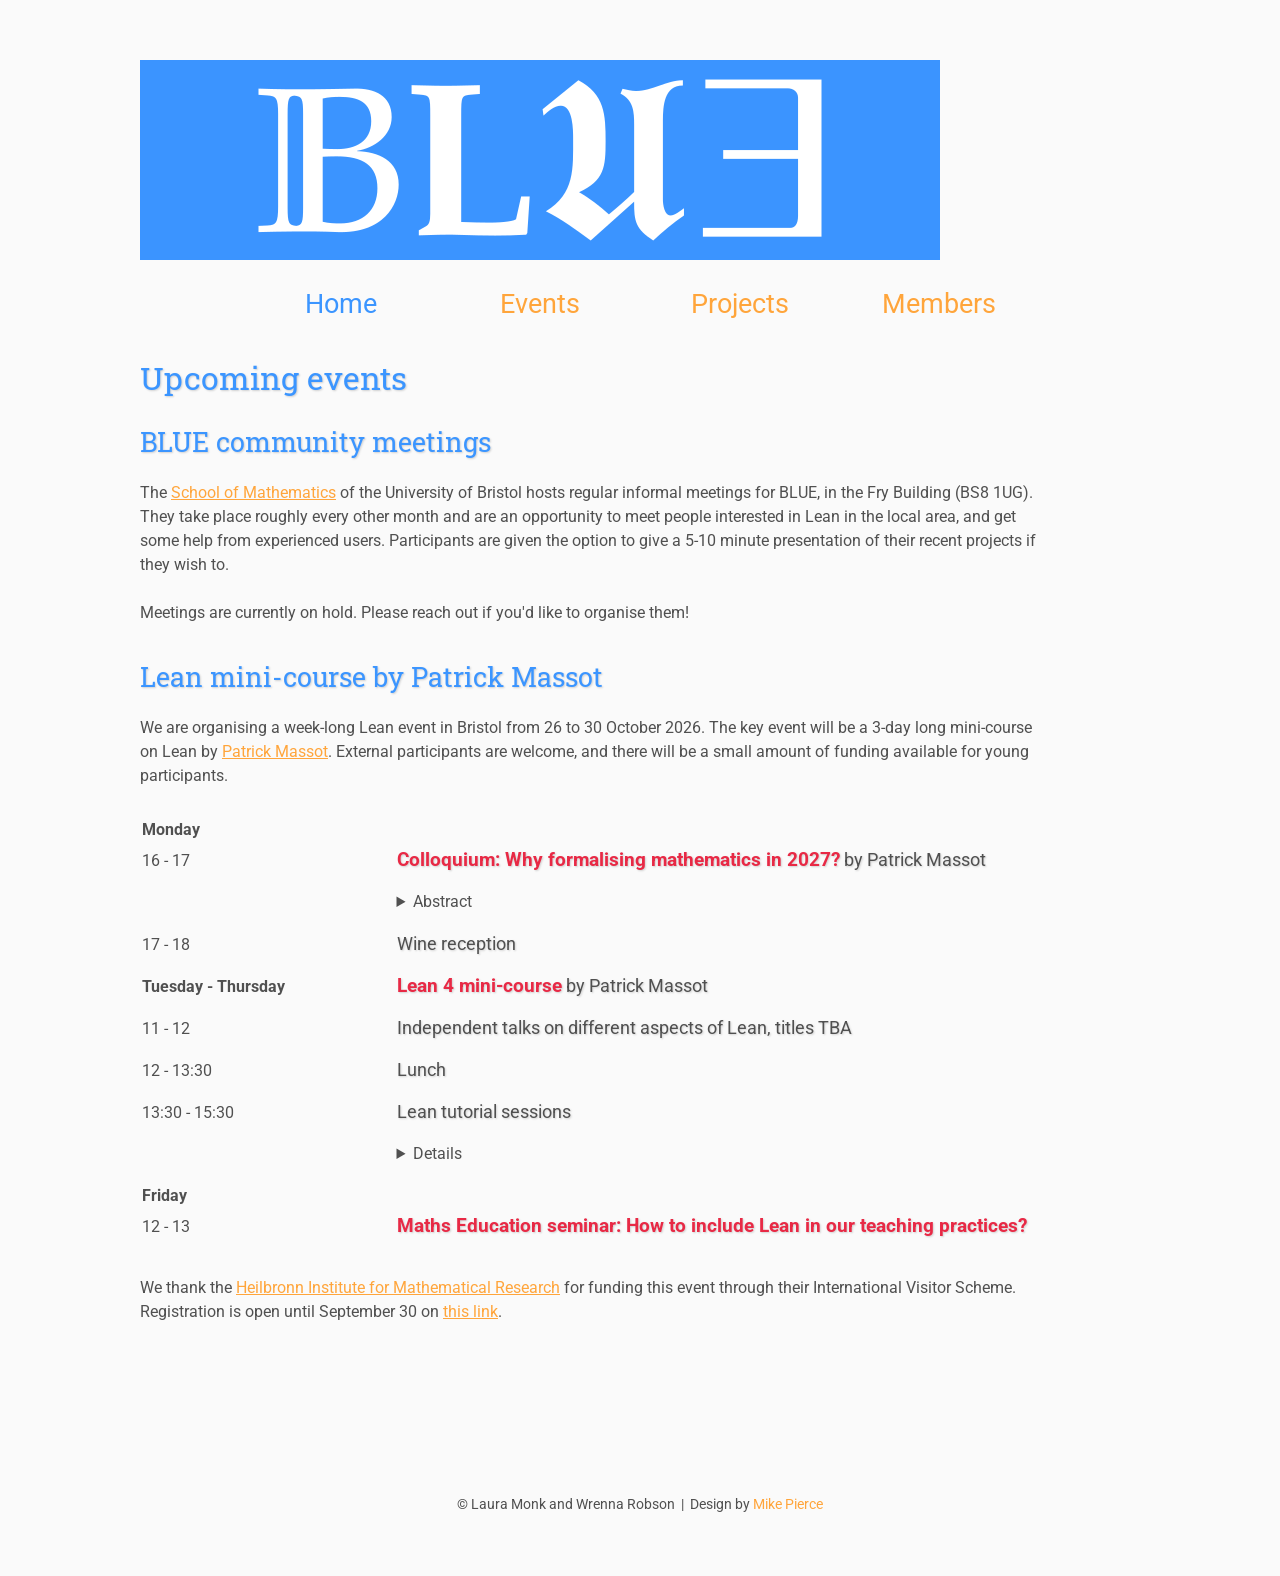
==== events/index.html @ 0155deca "New schedule" ====
<!DOCTYPE html>
<html lang='en'>

<head>
    <base href="..">
    <link rel="shortcut icon" type="image/png" href="assets/favicon.png"/>
    <link rel="stylesheet" type="text/css" media="all" href="assets/main.css"/>
    <meta name="description" content="Bristol Lean Users and Enthusiasts">
    <meta name="resource-type" content="document">
    <meta name="distribution" content="global">
    <meta name="KeyWords" content="Bristol Lean">
    <title>Events | Bristol Lean Users and Enthusiasts</title>
</head>

<body>

    <div class="banner">
        <img src="assets/banner.png" alt="Banner">
    </div>

    <table class="navigation">
        <tr>
            <td class="navigation">
                <a class="current" title="Home Page" href=".">Home</a>
            </td>
            <td class="navigation">
                <a title="Events" href="events">Events</a>
            </td>
            <td class="navigation">
                <a title="Projects" href="projects">Projects</a> 
            </td>
            <td class="navigation">
                <a title="Members" href="members">Members</a>
            </td>
        </tr>
    </table>

    <h2>Upcoming events</h2>

    <h3>BLUE community meetings</h3>
    
    <p> The <a href="https://www.bristol.ac.uk/maths/">School of Mathematics</a> of the University of Bristol hosts 
        regular informal meetings for BLUE, in the Fry Building (BS8 1UG). 
        They take place roughly every other month
        and are an opportunity to meet people interested in Lean in the local area, 
        and get some help from experienced users. 
        Participants are given the option to give a 5-10 minute presentation of their recent projects if they wish to.
        <br> <br>
        Meetings are currently on hold. Please reach out if you'd like to organise them!</p>


    <h3>Lean mini-course by Patrick Massot</h3>
    <p>We are organising a week-long Lean event in Bristol from 26 to 30 October 2026.
        The key event will be a 3-day long mini-course on Lean by 
        <a href="https://www.imo.universite-paris-saclay.fr/~patrick.massot/en/">Patrick Massot</a>.
        External participants are welcome, and there will be a small amount of funding available for 
        young participants.
    </p>
    
    <table>
        <tr>
            <td class="date">Monday</td>
        </tr>

        <tr>
            <td class="time" rowspan="2">16 - 17</td>
            <td class="title"><span class="highlight">Colloquium: Why formalising mathematics in 2027?</span> by Patrick Massot
        </tr>

        <tr>
            <td class="abstract"><details><summary>Abstract</summary>A growing number of people are having fun explaining mathematics to computers using proof assistant softwares. This process is called formalisation. In this talk, I’ll show what formalisation looks like, describe what kind of things it teaches us, and how it could even turn out to be useful. This landscape is rapidly changing as part of the global generative AI disaster, so I will also include a discussion of how I hope those activities can stay relevant in 2027 and beyond.</details></td>
            </td>
        </tr>

        <tr>
            <td class="time"> 17 - 18</td>
            <td class="title"> Wine reception</td>
        </tr>

        <tr>
            <td class="date">Tuesday - Thursday</td>
            <td class="title" colspan="2"> <span class="highlight">Lean 4 mini-course</span> by Patrick Massot </td>
        </tr>

        <tr>
            <td class="time">11 - 12</td>
            <td class="title"> Independent  talks on different aspects of Lean, titles TBA</td>
        </tr>

        <tr>
            <td class="time">12 - 13:30</td>
            <td class="title"> Lunch</td>
        </tr>

        <tr>
            <td class="time" rowspan="2"> 13:30 - 15:30</td>
            <td class="title"> Lean tutorial sessions </td>
        </tr>

        <tr>
            <td class="abstract">
                <details>
                    <summary>Details</summary>
                    You will be offered an introduction to Lean through a hands-on practice tutorial. You are welcome to join the sessions at any time, according to your own availabilities: different activities will be offered depending on the amount of time you are able to commit. Patrick Massot and a few other Lean users will be available to set you up and answer all your questions.</details></td>
        </tr>

        <tr>
            <td class="date">Friday</td>
        </tr>

        <tr>
            <td class="time" rowspan="2">12 - 13</td>
            <td class="title"><span class="highlight">Maths Education seminar: How to include Lean in our teaching practices?</span></td>
        </tr>
    </table>
    
    <p>
        We thank the 
        <a href="https://heilbronn.ac.uk/">Heilbronn Institute for Mathematical Research</a>
        for funding this event through their International Visitor Scheme.
        Registration is open until September 30 on <a href="https://forms.cloud.microsoft/Pages/ResponsePage.aspx?id=MH_ksn3NTkql2rGM8aQVG92eI-w7YZtBmluGqMF-NeJUQ05BNzdGWFdMNUlaRFdaRVg0TVE3SjFaRy4u">this link</a>.
    </p>


    <footer>
        &copy; Laura Monk and Wrenna Robson
        &nbsp;|&nbsp; Design by <a href="https://github.com/mikepierce">Mike Pierce</a>
    </footer>

</body>
</html>
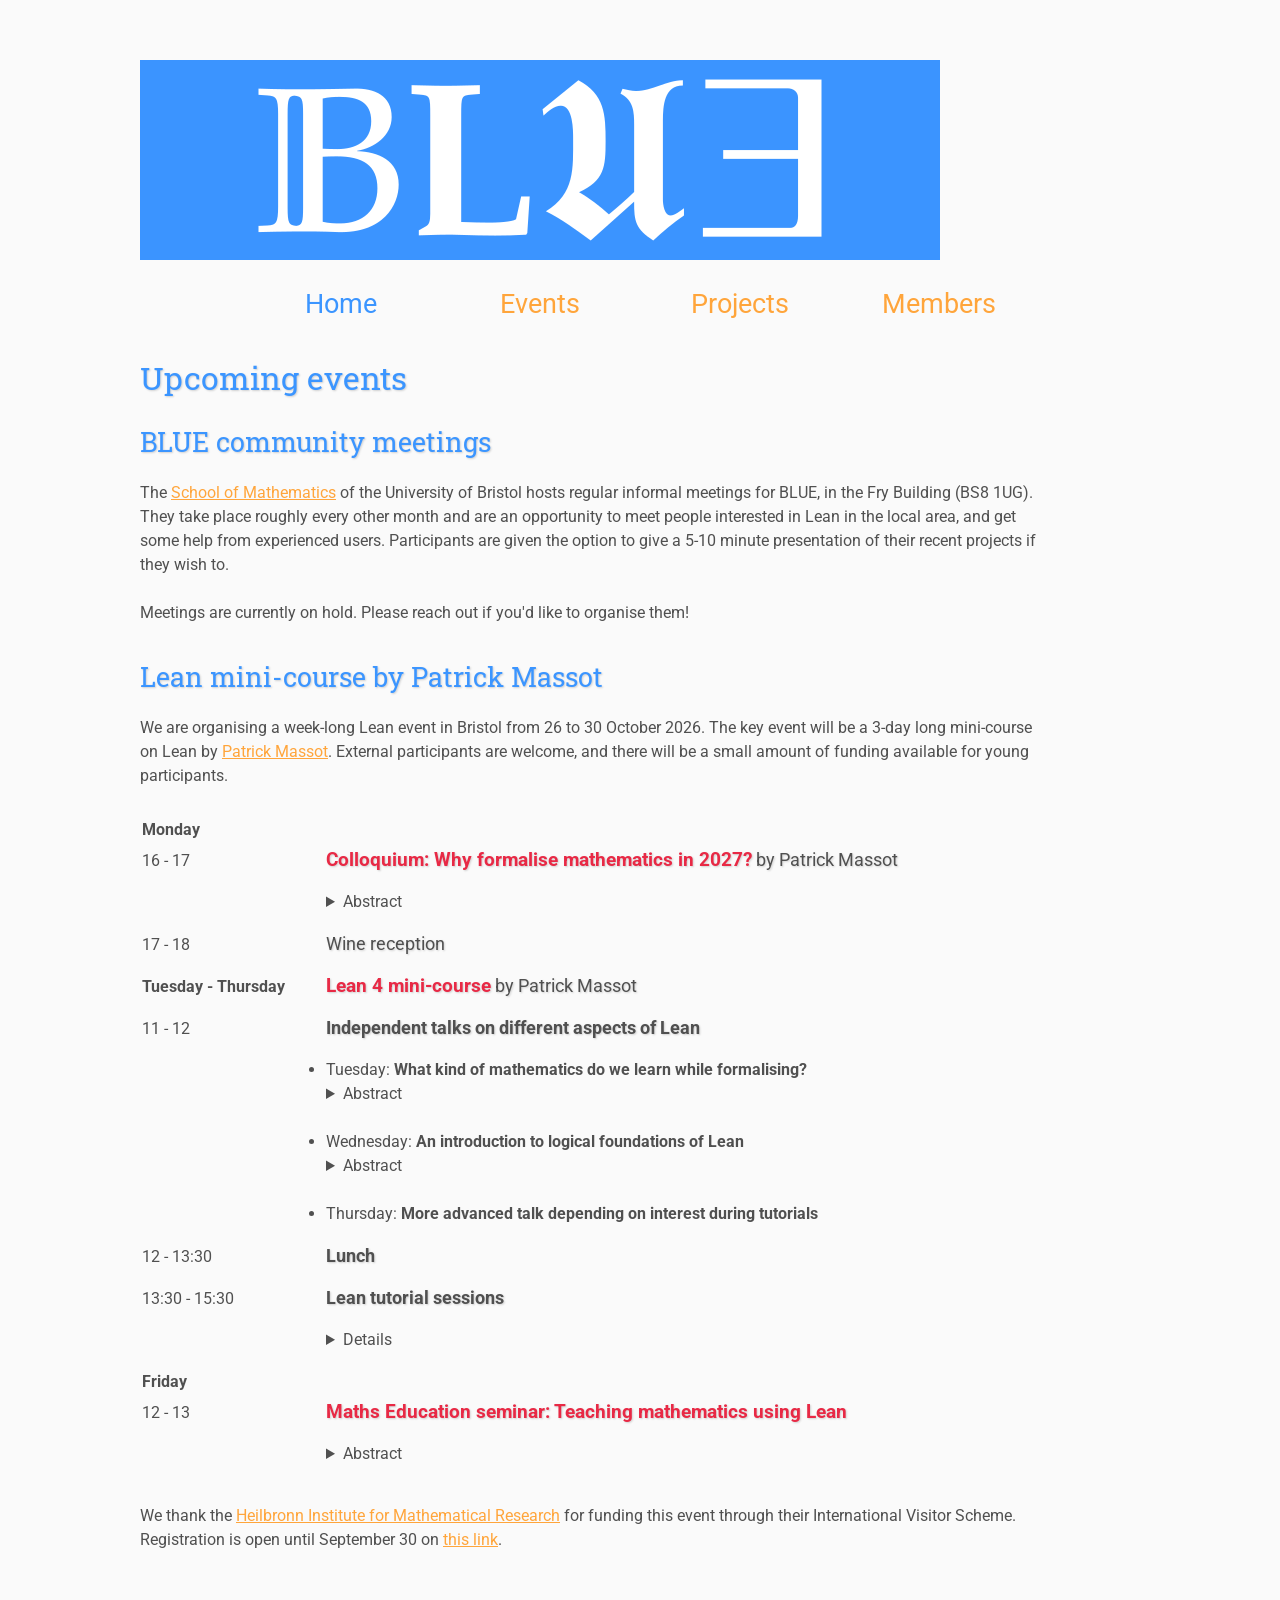
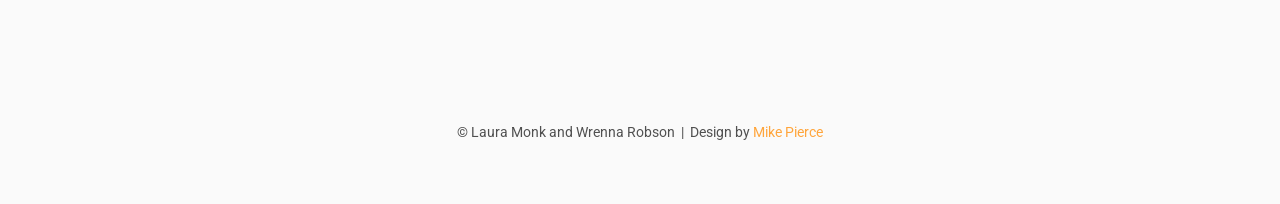
==== commit 45fb30d8: "Precise talks" ====
--- a/events/index.html
+++ b/events/index.html
@@ -3,8 +3,8 @@
 
 <head>
     <base href="..">
-    <link rel="shortcut icon" type="image/png" href="assets/favicon.png"/>
-    <link rel="stylesheet" type="text/css" media="all" href="assets/main.css"/>
+    <link rel="shortcut icon" type="image/png" href="assets/favicon.png" />
+    <link rel="stylesheet" type="text/css" media="all" href="assets/main.css" />
     <meta name="description" content="Bristol Lean Users and Enthusiasts">
     <meta name="resource-type" content="document">
     <meta name="distribution" content="global">
@@ -27,7 +27,7 @@
                 <a title="Events" href="events">Events</a>
             </td>
             <td class="navigation">
-                <a title="Projects" href="projects">Projects</a> 
+                <a title="Projects" href="projects">Projects</a>
             </td>
             <td class="navigation">
                 <a title="Members" href="members">Members</a>
@@ -38,25 +38,26 @@
     <h2>Upcoming events</h2>
 
     <h3>BLUE community meetings</h3>
-    
-    <p> The <a href="https://www.bristol.ac.uk/maths/">School of Mathematics</a> of the University of Bristol hosts 
-        regular informal meetings for BLUE, in the Fry Building (BS8 1UG). 
+
+    <p> The <a href="https://www.bristol.ac.uk/maths/">School of Mathematics</a> of the University of Bristol hosts
+        regular informal meetings for BLUE, in the Fry Building (BS8 1UG).
         They take place roughly every other month
-        and are an opportunity to meet people interested in Lean in the local area, 
-        and get some help from experienced users. 
+        and are an opportunity to meet people interested in Lean in the local area,
+        and get some help from experienced users.
         Participants are given the option to give a 5-10 minute presentation of their recent projects if they wish to.
         <br> <br>
-        Meetings are currently on hold. Please reach out if you'd like to organise them!</p>
+        Meetings are currently on hold. Please reach out if you'd like to organise them!
+    </p>
 
 
     <h3>Lean mini-course by Patrick Massot</h3>
     <p>We are organising a week-long Lean event in Bristol from 26 to 30 October 2026.
-        The key event will be a 3-day long mini-course on Lean by 
+        The key event will be a 3-day long mini-course on Lean by
         <a href="https://www.imo.universite-paris-saclay.fr/~patrick.massot/en/">Patrick Massot</a>.
-        External participants are welcome, and there will be a small amount of funding available for 
+        External participants are welcome, and there will be a small amount of funding available for
         young participants.
     </p>
-    
+
     <table>
         <tr>
             <td class="date">Monday</td>
@@ -64,11 +65,21 @@
 
         <tr>
             <td class="time" rowspan="2">16 - 17</td>
-            <td class="title"><span class="highlight">Colloquium: Why formalising mathematics in 2027?</span> by Patrick Massot
+            <td class="title"><span class="highlight">Colloquium: Why formalise mathematics in 2027?</span> by Patrick
+                Massot
         </tr>
 
         <tr>
-            <td class="abstract"><details><summary>Abstract</summary>A growing number of people are having fun explaining mathematics to computers using proof assistant softwares. This process is called formalisation. In this talk, I’ll show what formalisation looks like, describe what kind of things it teaches us, and how it could even turn out to be useful. This landscape is rapidly changing as part of the global generative AI disaster, so I will also include a discussion of how I hope those activities can stay relevant in 2027 and beyond.</details></td>
+            <td class="abstract">
+                <details>
+                    <summary>Abstract</summary>A growing number of people are having fun explaining mathematics to
+                    computers using proof assistant softwares. This process is called formalisation. In this talk, I’ll
+                    show what formalisation looks like, describe what kind of things it teaches us, and how it could
+                    even turn out to be useful. This landscape is rapidly changing as part of the global generative AI
+                    disaster, so I will also include a discussion of how I hope those activities can stay relevant in
+                    2027 and beyond.
+                </details>
+            </td>
             </td>
         </tr>
 
@@ -83,25 +94,61 @@
         </tr>
 
         <tr>
-            <td class="time">11 - 12</td>
-            <td class="title"> Independent  talks on different aspects of Lean, titles TBA</td>
+            <td class="time" rowspan="2">11 - 12</td>
+            <td class="title"> <b>Independent talks on different aspects of Lean</b> <br>
+
+            </td>
+        </tr>
+
+        <tr>
+            <td class="abstract">
+                <ul>
+                    <li>Tuesday: <b>What kind of mathematics do we learn while formalising?</b>
+                        <details>
+                            <summary>Abstract</summary>Encoding mathematical definitions, statements, and proofs in a
+                            computer language requires adapting one's way of thinking. Of course, there is a formal
+                            adaptation dictated by the software's syntax and the logical foundations used. However, this
+                            presentation will focus on the purely mathematical aspects. I will present several sets of
+                            elementary examples showing how abstractions motivated by formalisation can simplify
+                            statements and proofs. There are no prerequisites in formal mathematics, and I will not show
+                            a single line of computer code.
+                        </details>
+                    </li><br>
+                    <li>Wednesday: <b>An introduction to logical foundations of Lean</b>
+                        <details>
+                            <summary>Abstract</summary>Like ordinary mathematics, formalised mathematics mostly don't
+                            require to think about logical foundations. But it can still be occasionally useful to know
+                            how Lean's logical foundations allow to encode mathematics. And it's also arguably pretty
+                            interesting to get a glimpse of an unusual way of doing this where logic, proofs and
+                            mathematical objects are gathered in a unified context. This will be a mind bending but very
+                            elementary talk.
+                        </details>
+                    </li><br>
+                    <li>Thursday: <b>More advanced talk depending on interest during tutorials</b></li>
+                </ul>
+            </td>
         </tr>
 
         <tr>
             <td class="time">12 - 13:30</td>
-            <td class="title"> Lunch</td>
+            <td class="title"> <b>Lunch</b></td>
         </tr>
 
         <tr>
             <td class="time" rowspan="2"> 13:30 - 15:30</td>
-            <td class="title"> Lean tutorial sessions </td>
+            <td class="title"> <b>Lean tutorial sessions</b> </td>
         </tr>
 
         <tr>
             <td class="abstract">
                 <details>
                     <summary>Details</summary>
-                    You will be offered an introduction to Lean through a hands-on practice tutorial. You are welcome to join the sessions at any time, according to your own availabilities: different activities will be offered depending on the amount of time you are able to commit. Patrick Massot and a few other Lean users will be available to set you up and answer all your questions.</details></td>
+                    You will be offered an introduction to Lean through a hands-on practice tutorial. You are welcome to
+                    join the sessions at any time, according to your own availabilities: different activities will be
+                    offered depending on the amount of time you are able to commit. Patrick Massot and a few other Lean
+                    users will be available to set you up and answer all your questions.
+                </details>
+            </td>
         </tr>
 
         <tr>
@@ -110,15 +157,31 @@
 
         <tr>
             <td class="time" rowspan="2">12 - 13</td>
-            <td class="title"><span class="highlight">Maths Education seminar: How to include Lean in our teaching practices?</span></td>
+            <td class="title"><span class="highlight">Maths Education seminar: Teaching mathematics using Lean</span>
+            </td>
+        </tr>
+        <tr>
+            <td class="abstract">
+                <details>
+                    <summary>Abstract</summary>
+                    Since 2019, I've been using Lean to teach precise mathematical reasoning to first year undergrads in
+                    Orsay. Along the way, I developed Verbose Lean, a set of tools built on top of Lean that offers a
+                    syntax that is easier to transfer to paper, and more control on what the software can or cannot do
+                    automatically. In this talk I will show what it looks like and emphasize the flexibility it brings
+                    to teachers. This flexibility allows to tune the amount of help given to students and the level of
+                    precision required from them. Discussion is welcome.
+                </details>
+            </td>
         </tr>
     </table>
-    
+
     <p>
-        We thank the 
+        We thank the
         <a href="https://heilbronn.ac.uk/">Heilbronn Institute for Mathematical Research</a>
         for funding this event through their International Visitor Scheme.
-        Registration is open until September 30 on <a href="https://forms.cloud.microsoft/Pages/ResponsePage.aspx?id=MH_ksn3NTkql2rGM8aQVG92eI-w7YZtBmluGqMF-NeJUQ05BNzdGWFdMNUlaRFdaRVg0TVE3SjFaRy4u">this link</a>.
+        Registration is open until September 30 on <a
+            href="https://forms.cloud.microsoft/Pages/ResponsePage.aspx?id=MH_ksn3NTkql2rGM8aQVG92eI-w7YZtBmluGqMF-NeJUQ05BNzdGWFdMNUlaRFdaRVg0TVE3SjFaRy4u">this
+            link</a>.
     </p>
 
 
@@ -128,5 +191,5 @@
     </footer>
 
 </body>
-</html>
 
+</html>
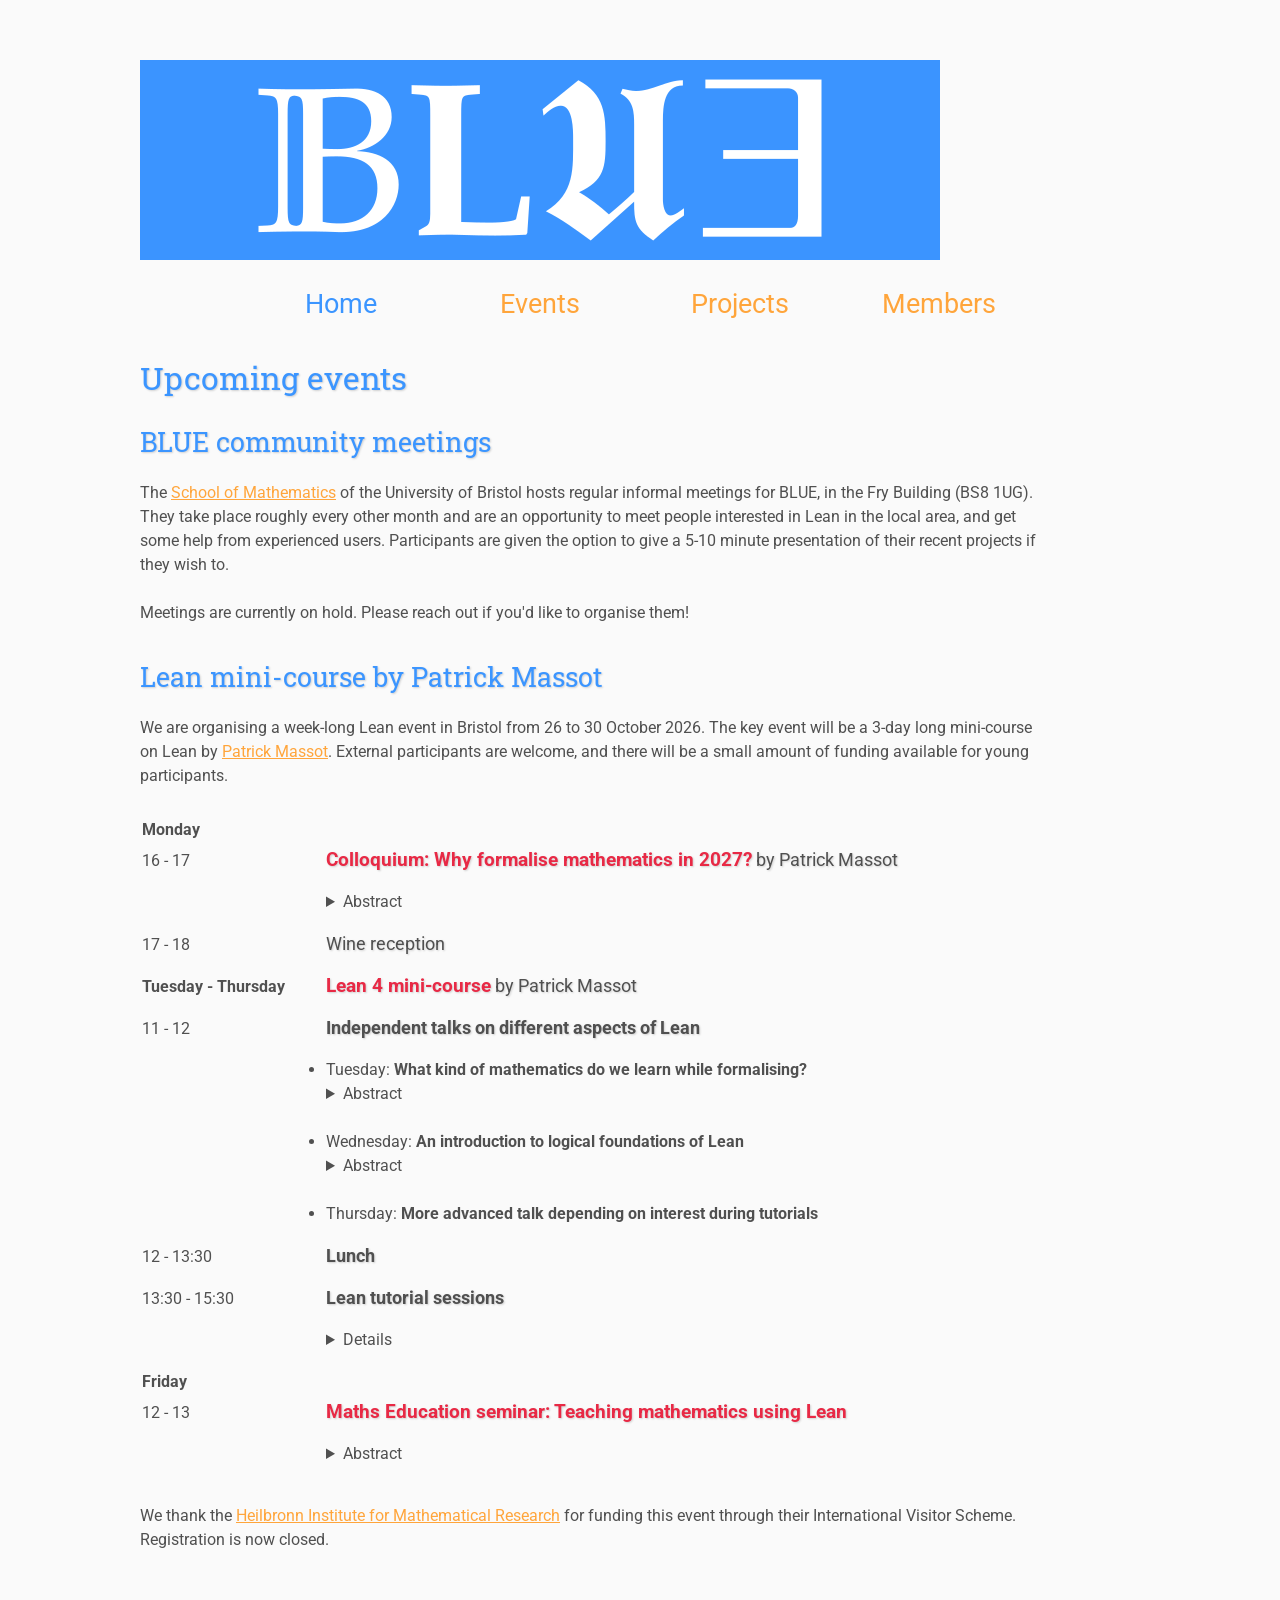
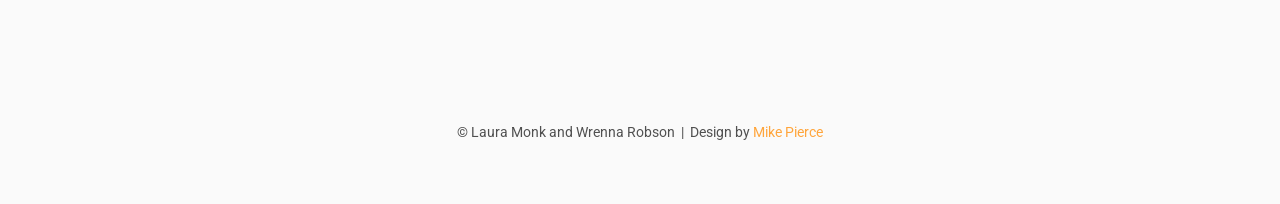
==== commit 51226a56: "Registration closed" ====
--- a/events/index.html
+++ b/events/index.html
@@ -179,9 +179,7 @@
         We thank the
         <a href="https://heilbronn.ac.uk/">Heilbronn Institute for Mathematical Research</a>
         for funding this event through their International Visitor Scheme.
-        Registration is open until September 30 on <a
-            href="https://forms.cloud.microsoft/Pages/ResponsePage.aspx?id=MH_ksn3NTkql2rGM8aQVG92eI-w7YZtBmluGqMF-NeJUQ05BNzdGWFdMNUlaRFdaRVg0TVE3SjFaRy4u">this
-            link</a>.
+        Registration is now closed.
     </p>
 
 
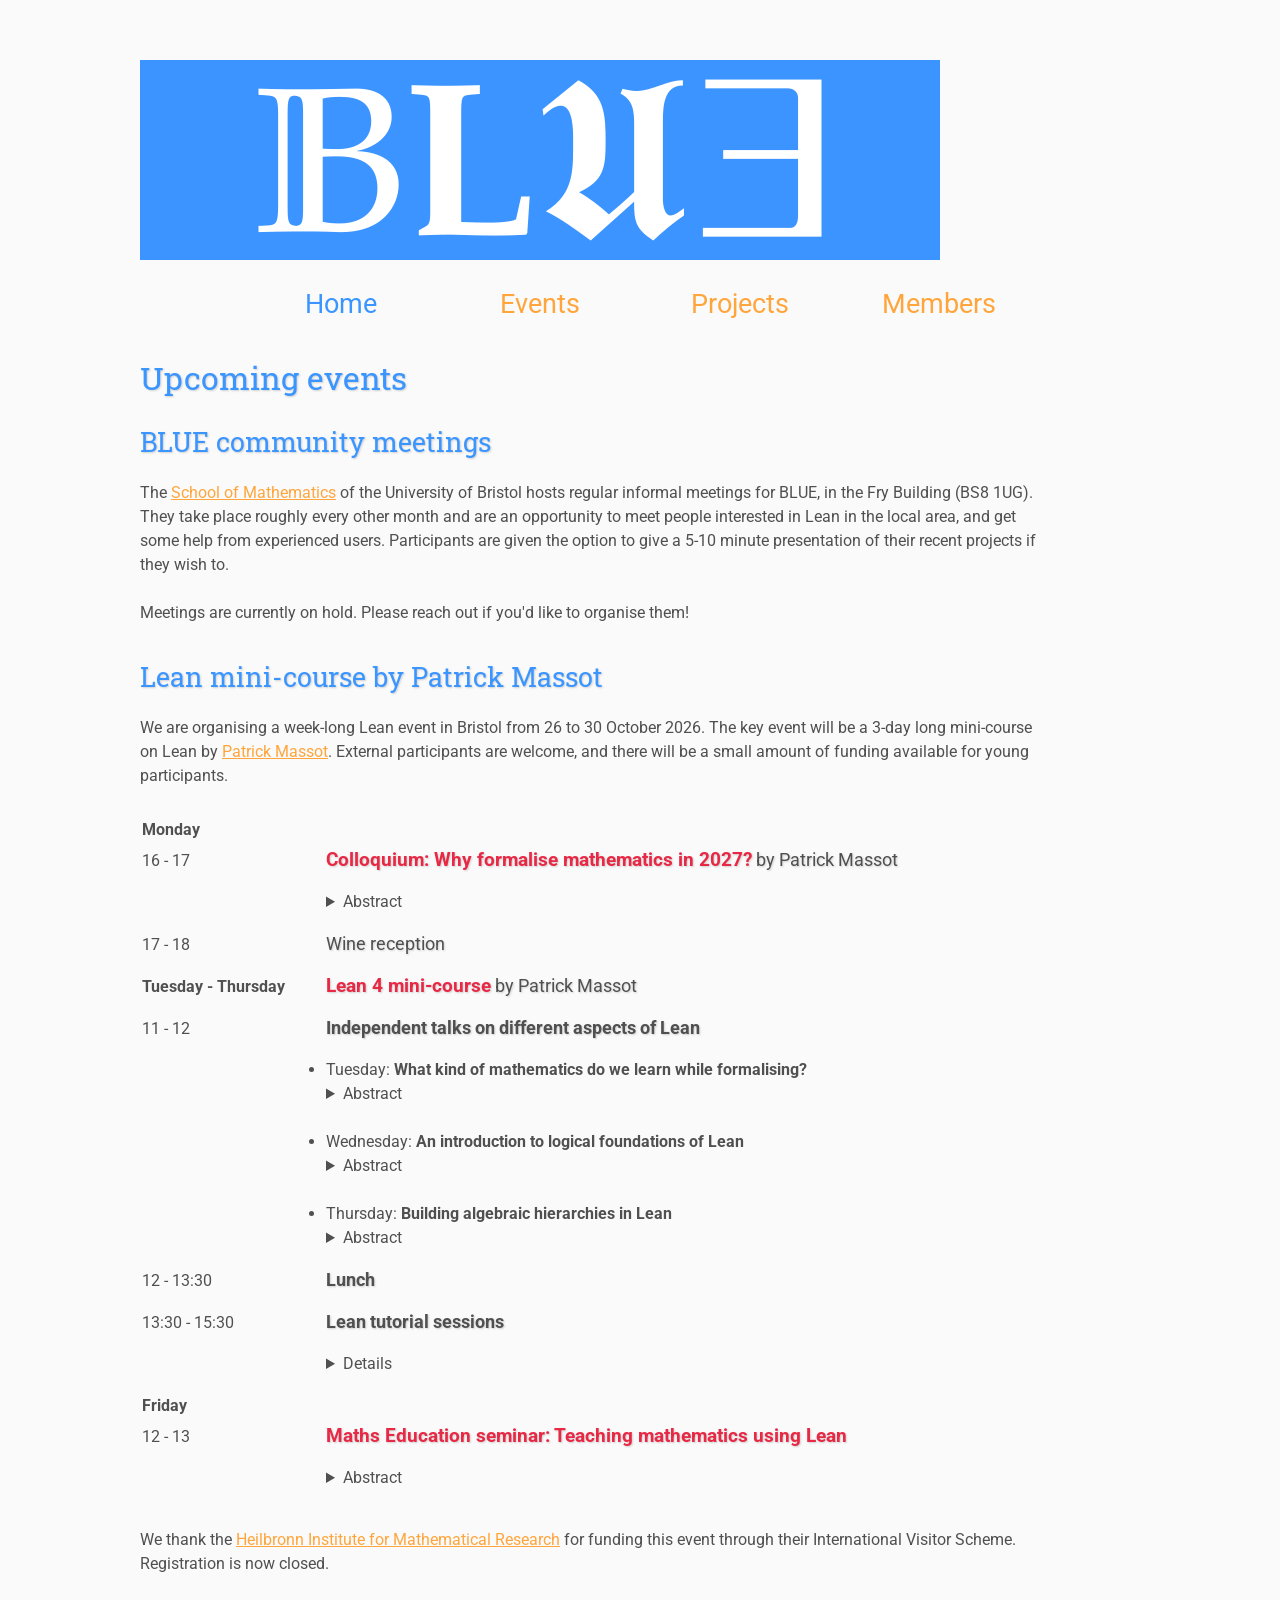
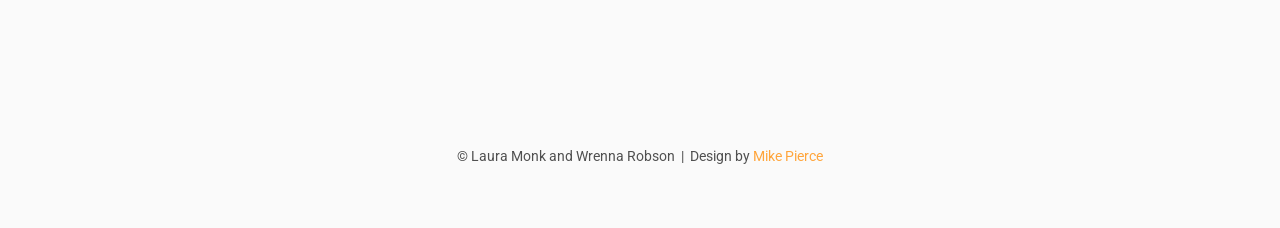
==== commit 1c57bbea: "Extra talk Patrick" ====
--- a/events/index.html
+++ b/events/index.html
@@ -124,7 +124,16 @@
                             elementary talk.
                         </details>
                     </li><br>
-                    <li>Thursday: <b>More advanced talk depending on interest during tutorials</b></li>
+                    <li>Thursday: <b>Building algebraic hierarchies in Lean</b>
+                    <details>
+                        <summary>Abstract</summary> This is an intermediate level lecture about Lean. It assumes that:
+                        <ul>
+                            <li>you've used Lean a bit, you can write some proofs if the statement is given,</li>
+                            <li>but you are at least slightly confused about classes and unnamed arguments surrounded by square brackets,</li>
+                            <li>and you have no idea how to build a hierarchy of algebraic structures, say groups, rings, fields and vector spaces, together with their morphisms.</li>
+                        </ul>
+                        I will explain what this is all about, and roughly how Mathlib does this.
+                    </details></li>
                 </ul>
             </td>
         </tr>
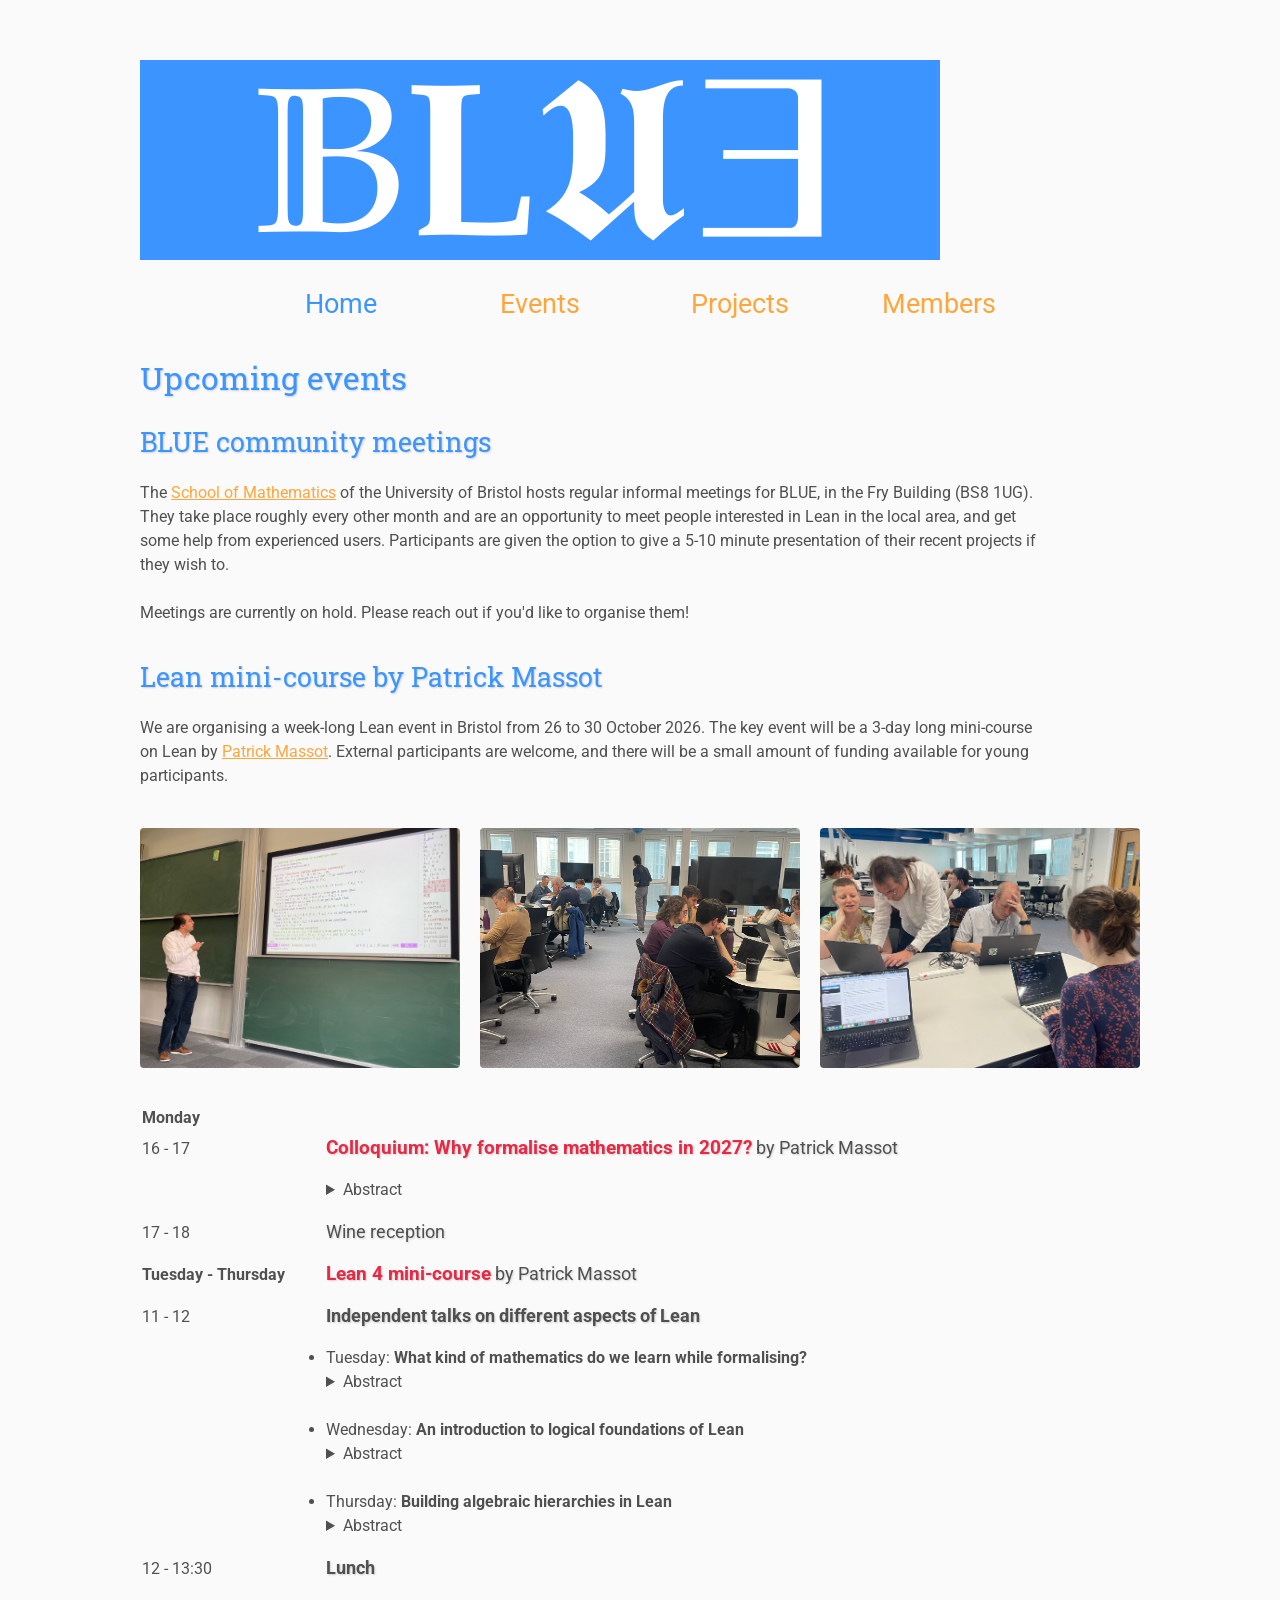
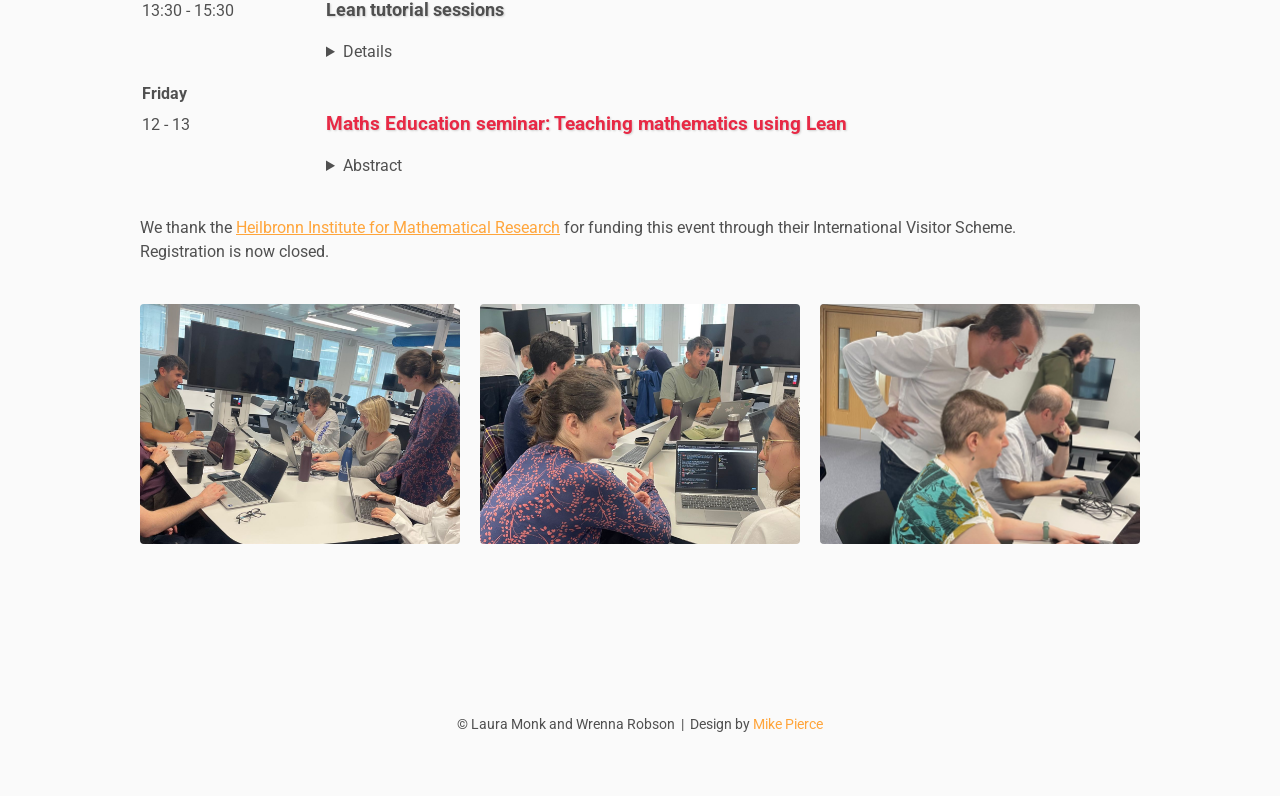
==== commit e6729823: "Add files via upload" ====
--- a/events/index.html
+++ b/events/index.html
@@ -57,6 +57,12 @@
         External participants are welcome, and there will be a small amount of funding available for
         young participants.
     </p>
+
+    <div class="photo-row">
+        <img src="assets/events/massot-2026/photo2.jpg" alt="Patrick Massot showing Lean code">
+        <img src="assets/events/massot-2026/photo5.jpg" alt="Participants at the Lean tutorial">
+        <img src="assets/events/massot-2026/photo7.jpg" alt="Patrick Massot helping participants">
+    </div>
 
     <table>
         <tr>
@@ -191,6 +197,15 @@
         Registration is now closed.
     </p>
 
+    <div class="photo-row" id="gallery">
+        <a href="events/#photo6"><img src="assets/events/massot-2026/photo6.jpg" alt="Participants working on laptops"></a>
+        <a href="events/#photo8"><img src="assets/events/massot-2026/photo8.jpg" alt="Participants discussing Lean code"></a>
+        <a href="events/#photo9"><img src="assets/events/massot-2026/photo9.jpg" alt="Helping a participant"></a>
+    </div>
+    <a class="lightbox" id="photo6" href="events/#gallery"><img src="assets/events/massot-2026/photo6.jpg" alt="Participants working on laptops"></a>
+    <a class="lightbox" id="photo8" href="events/#gallery"><img src="assets/events/massot-2026/photo8.jpg" alt="Participants discussing Lean code"></a>
+    <a class="lightbox" id="photo9" href="events/#gallery"><img src="assets/events/massot-2026/photo9.jpg" alt="Helping a participant"></a>
+
 
     <footer>
         &copy; Laura Monk and Wrenna Robson
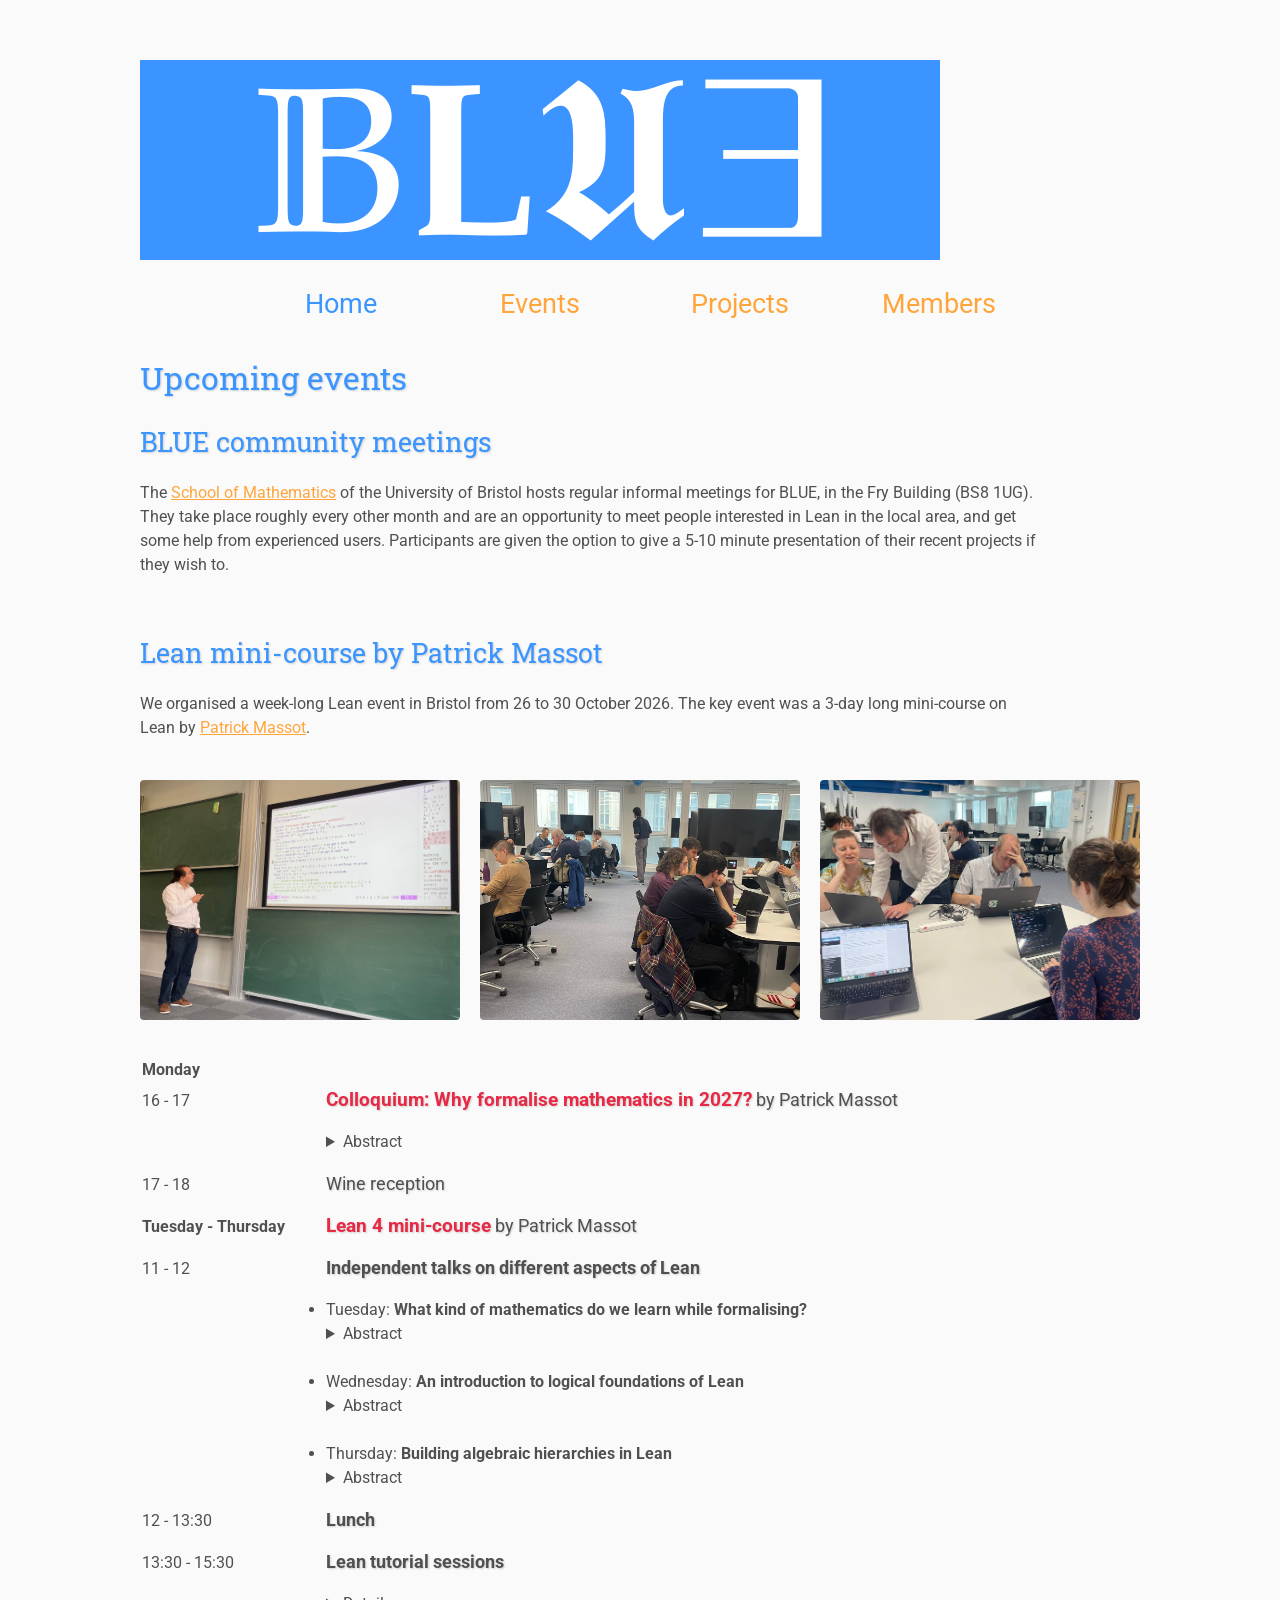
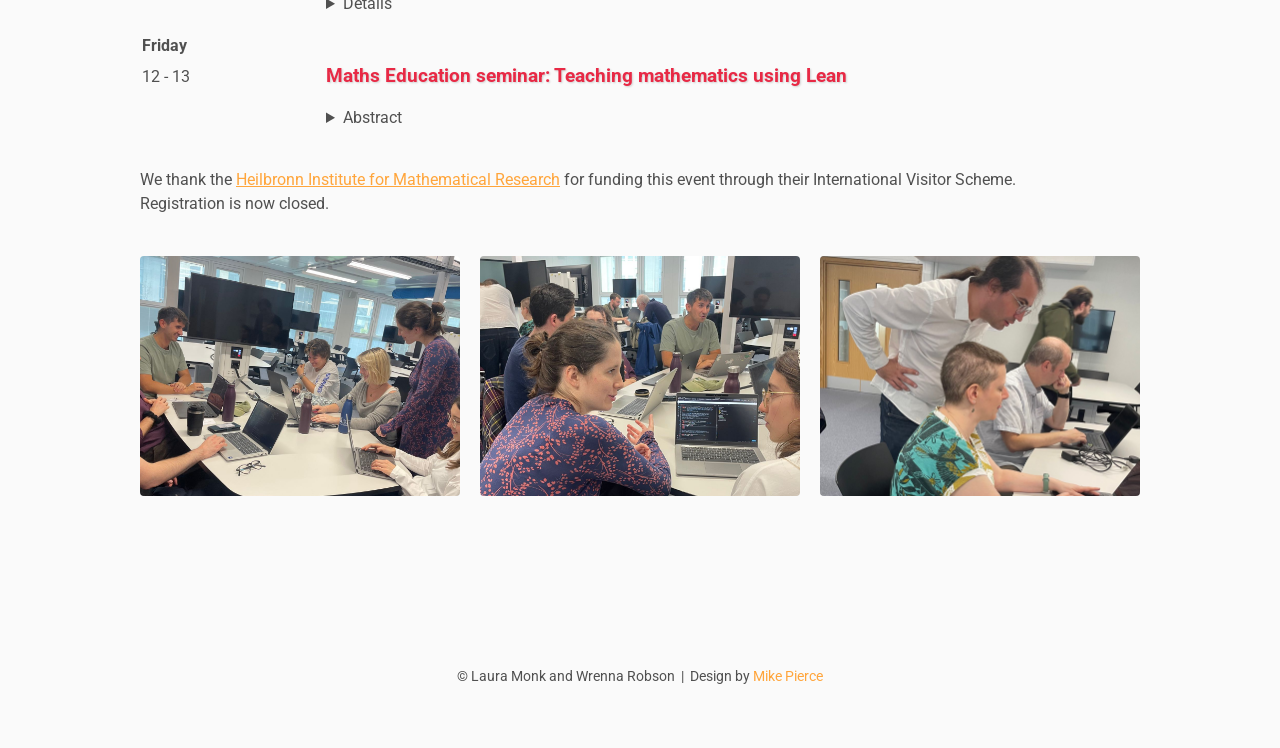
==== commit 92badbe7: "Revise event information and remove meeting notice change to past tense and removed the phrase about" ====
--- a/events/index.html
+++ b/events/index.html
@@ -46,16 +46,14 @@
         and get some help from experienced users.
         Participants are given the option to give a 5-10 minute presentation of their recent projects if they wish to.
         <br> <br>
-        Meetings are currently on hold. Please reach out if you'd like to organise them!
     </p>
 
 
     <h3>Lean mini-course by Patrick Massot</h3>
-    <p>We are organising a week-long Lean event in Bristol from 26 to 30 October 2026.
-        The key event will be a 3-day long mini-course on Lean by
+    <p>We organised a week-long Lean event in Bristol from 26 to 30 October 2026.
+        The key event was a 3-day long mini-course on Lean by
         <a href="https://www.imo.universite-paris-saclay.fr/~patrick.massot/en/">Patrick Massot</a>.
-        External participants are welcome, and there will be a small amount of funding available for
-        young participants.
+        
     </p>
 
     <div class="photo-row">
@@ -214,4 +212,4 @@
 
 </body>
 
-</html>+</html>
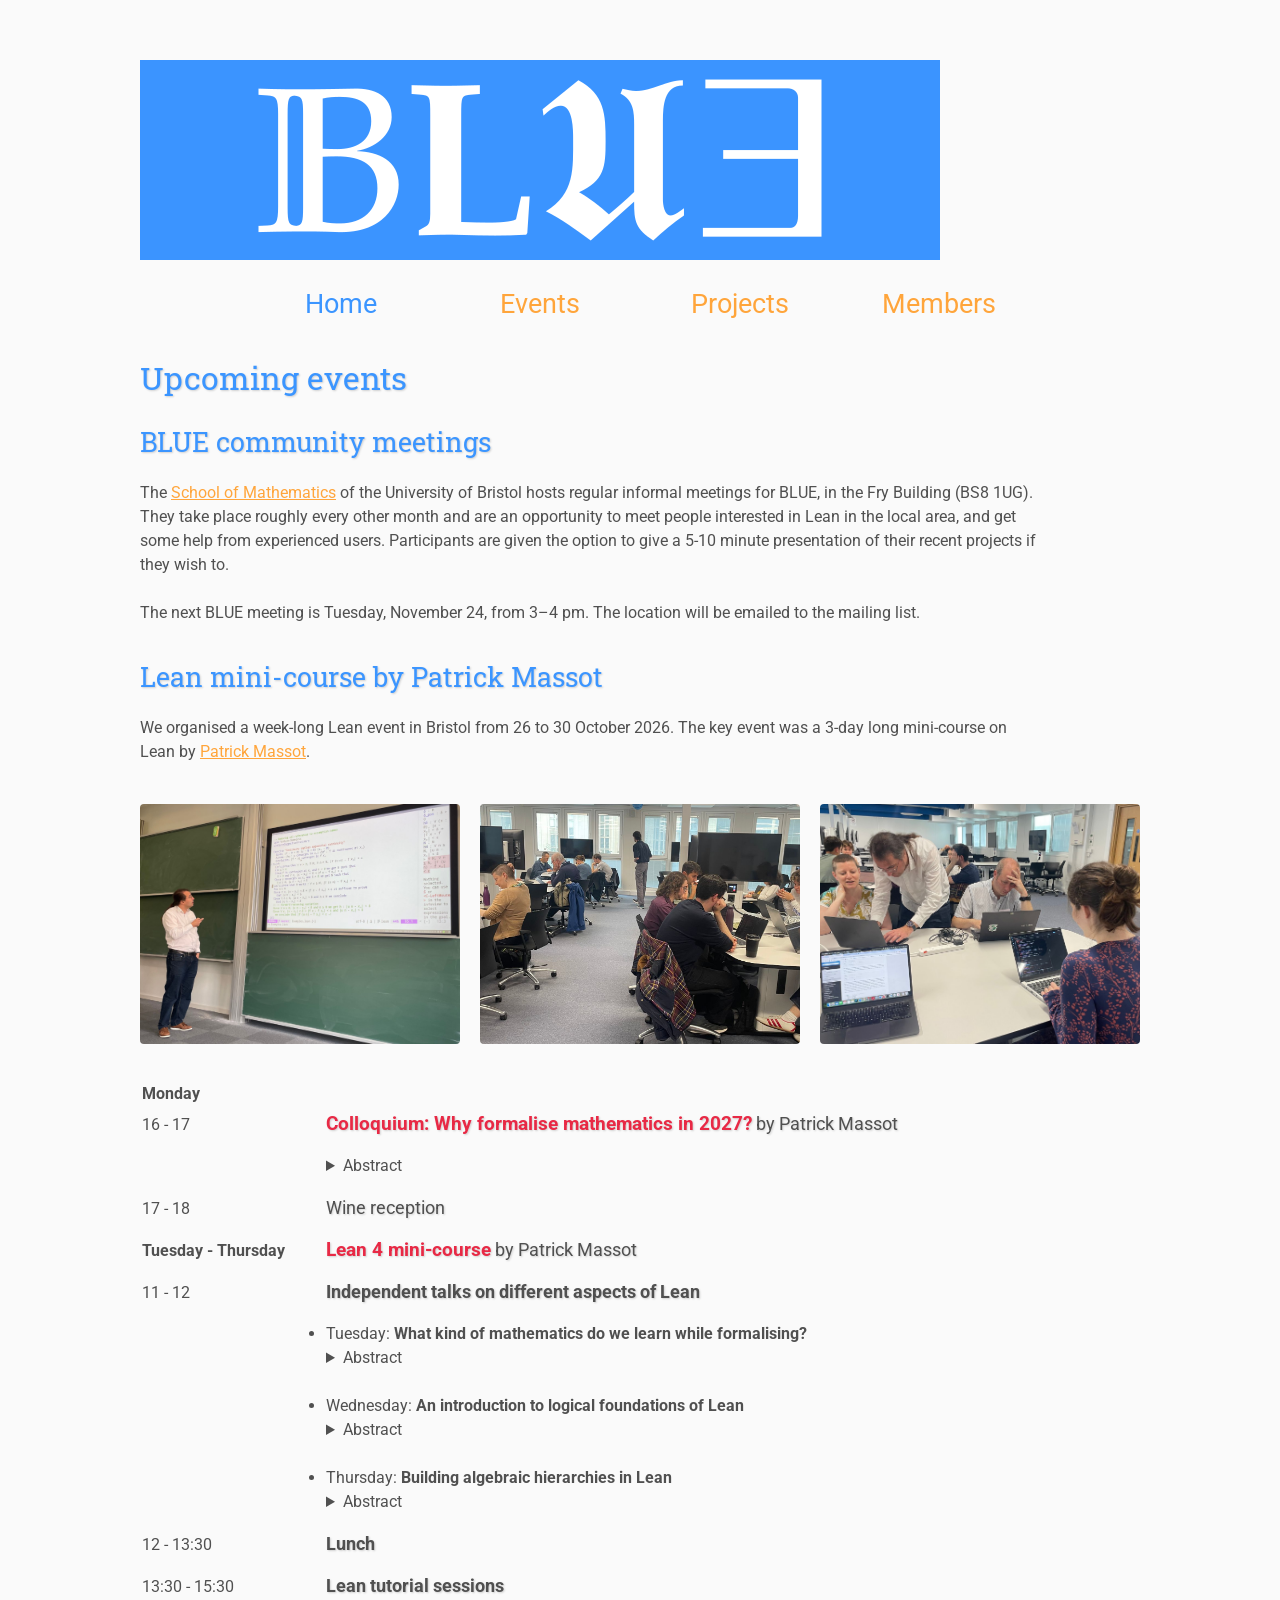
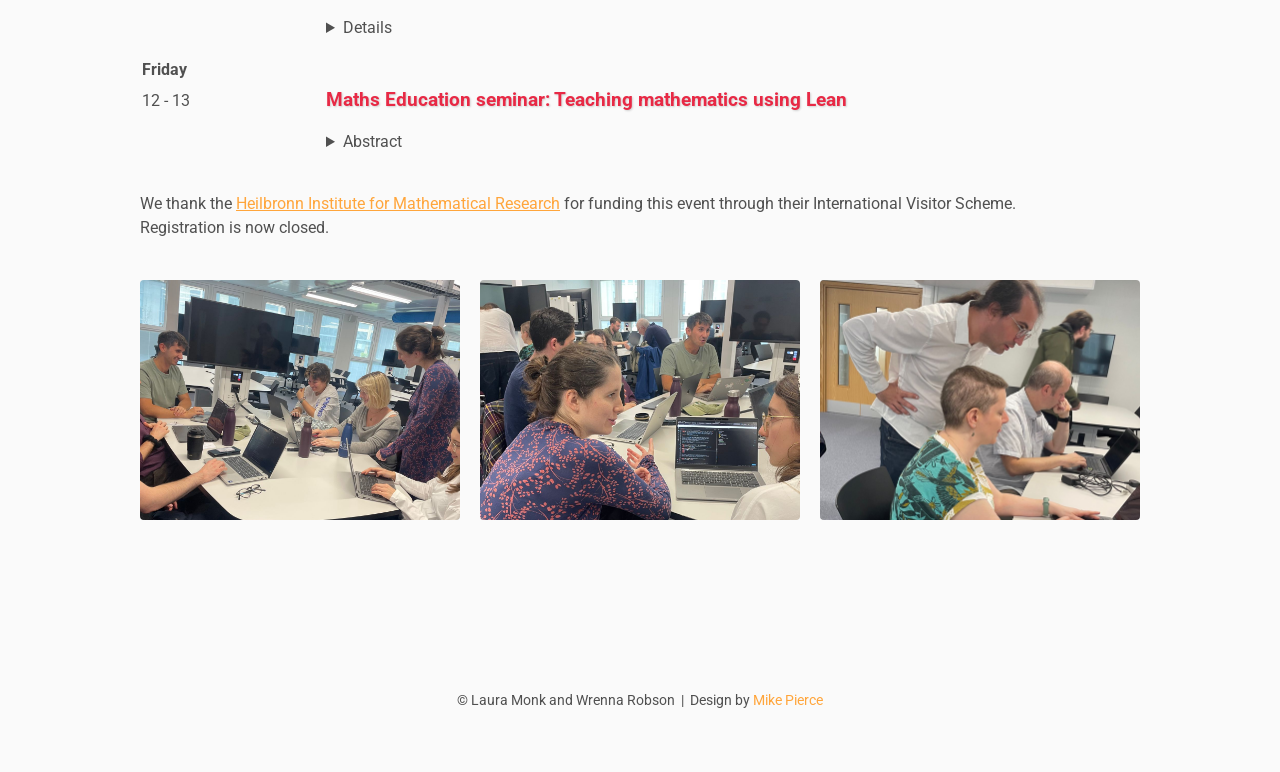
==== commit ff3be999: "Added BLUE meeting info Added details about the next BLUE meeting date and time." ====
--- a/events/index.html
+++ b/events/index.html
@@ -46,6 +46,7 @@
         and get some help from experienced users.
         Participants are given the option to give a 5-10 minute presentation of their recent projects if they wish to.
         <br> <br>
+        The next BLUE meeting is Tuesday, November 24, from 3–4 pm. The location will be emailed to the mailing list. 
     </p>
 
 
@@ -56,11 +57,14 @@
         
     </p>
 
-    <div class="photo-row">
-        <img src="assets/events/massot-2026/photo2.jpg" alt="Patrick Massot showing Lean code">
-        <img src="assets/events/massot-2026/photo5.jpg" alt="Participants at the Lean tutorial">
-        <img src="assets/events/massot-2026/photo7.jpg" alt="Patrick Massot helping participants">
+       <div class="photo-row" id="top-photos">
+        <a href="events/#photo2"><img src="assets/events/massot-2026/photo2.jpg" alt="Patrick Massot showing Lean code"></a>
+        <a href="events/#photo5"><img src="assets/events/massot-2026/photo5.jpg" alt="Participants at the Lean tutorial"></a>
+        <a href="events/#photo7"><img src="assets/events/massot-2026/photo7.jpg" alt="Patrick Massot helping participants"></a>
     </div>
+    <a class="lightbox" id="photo2" href="events/#top-photos"><img src="assets/events/massot-2026/photo2.jpg" alt="Patrick Massot showing Lean code"></a>
+    <a class="lightbox" id="photo5" href="events/#top-photos"><img src="assets/events/massot-2026/photo5.jpg" alt="Participants at the Lean tutorial"></a>
+    <a class="lightbox" id="photo7" href="events/#top-photos"><img src="assets/events/massot-2026/photo7.jpg" alt="Patrick Massot helping participants"></a>
 
     <table>
         <tr>
